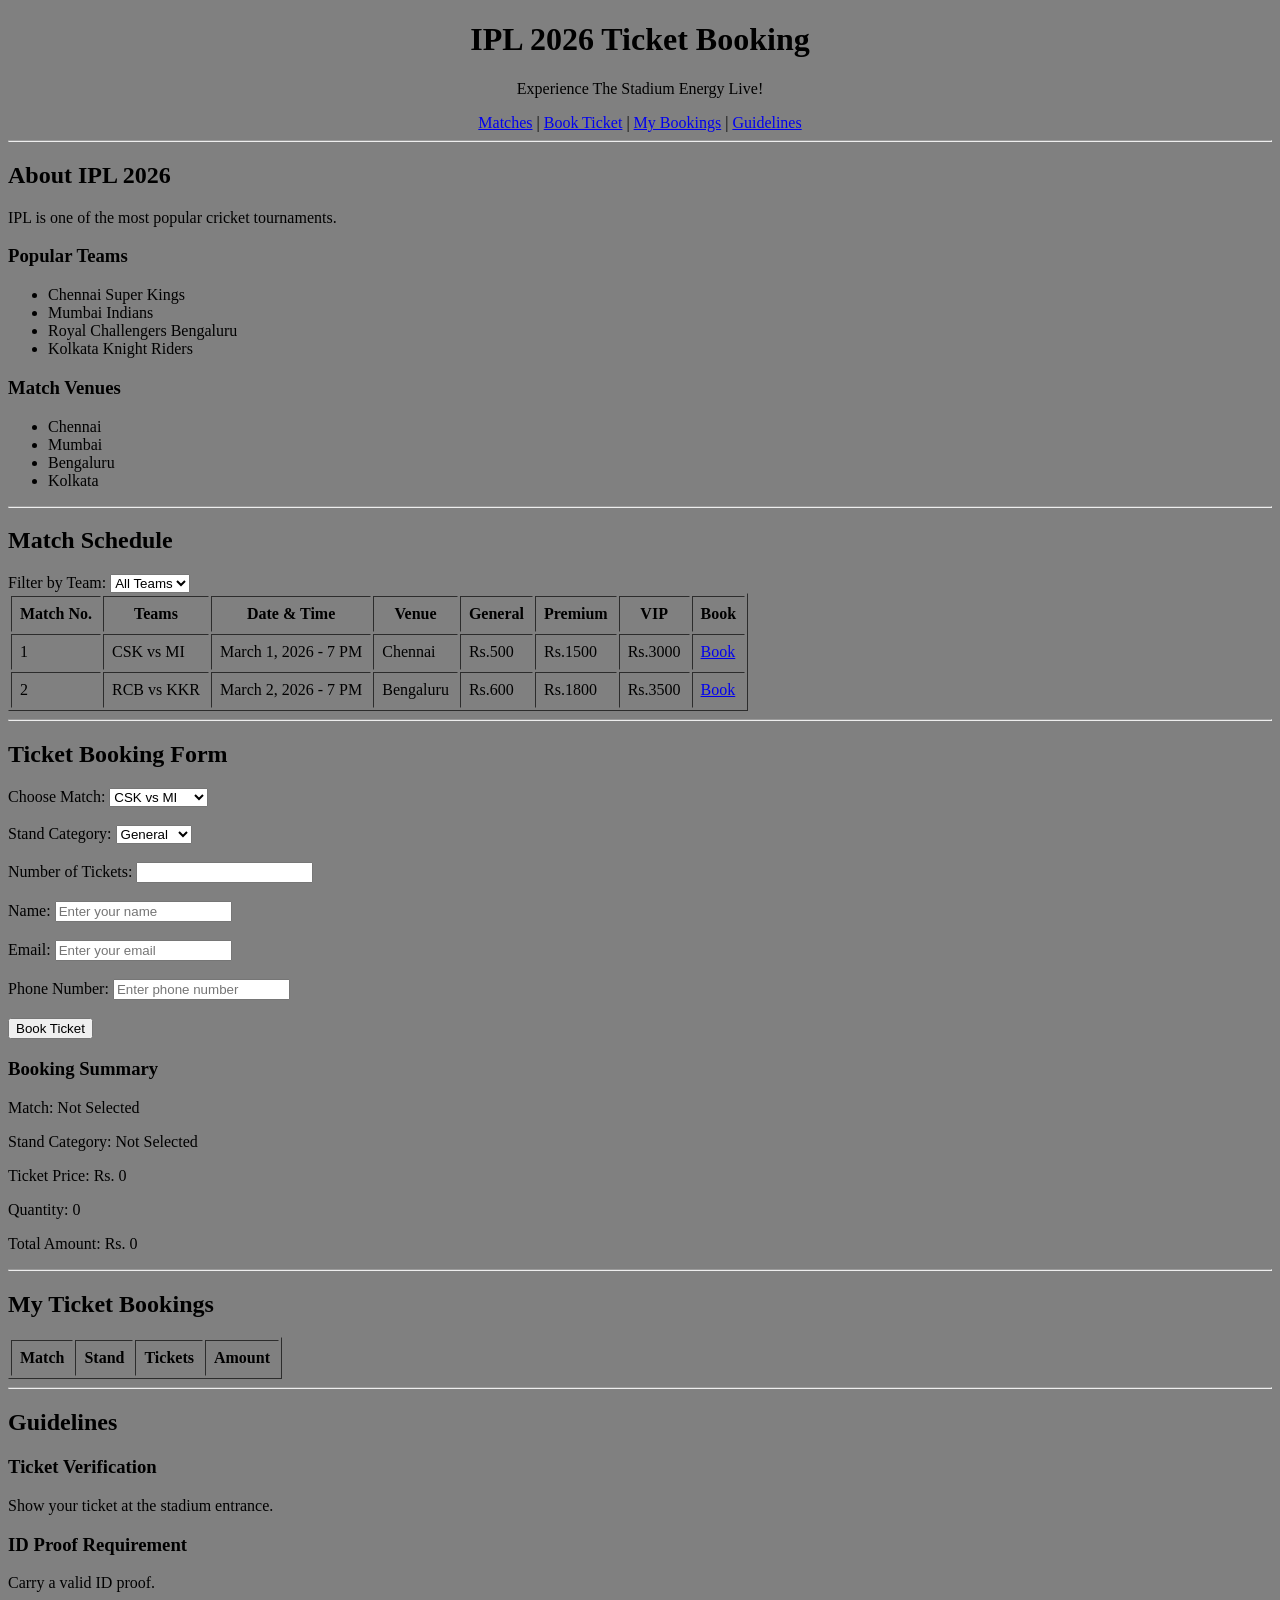
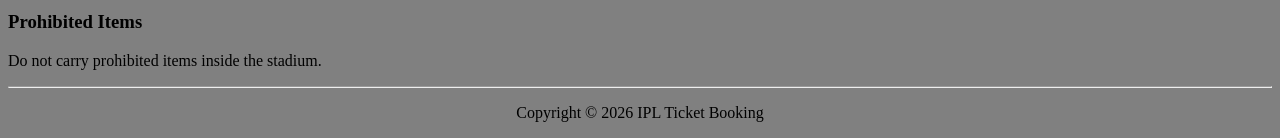
==== index.html @ 5624004c "Added index.html file to the repo" ====
<!DOCTYPE html>
<html>
<head>
    <title>IPL Ticket Booking</title>
</head>

<body bgcolor="grey">

    <center>
        <h1>IPL 2026 Ticket Booking</h1>
        <p>Experience The Stadium Energy Live!</p>

        <a href="#matches">Matches</a> |
        <a href="#booking">Book Ticket</a> |
        <a href="#mybookings">My Bookings</a> |
        <a href="#guidelines">Guidelines</a>
    </center>

    <hr>

    <h2>About IPL 2026</h2>
    <p>IPL is one of the most popular cricket tournaments.</p>

    <h3>Popular Teams</h3>
    <ul>
        <li>Chennai Super Kings</li>
        <li>Mumbai Indians</li>
        <li>Royal Challengers Bengaluru</li>
        <li>Kolkata Knight Riders</li>
    </ul>

    <h3>Match Venues</h3>
    <ul>
        <li>Chennai</li>
        <li>Mumbai</li>
        <li>Bengaluru</li>
        <li>Kolkata</li>
    </ul>

    <hr>

    <h2 id="matches">Match Schedule</h2>

    <label>Filter by Team:</label>
    <select>
        <option>All Teams</option>
        <option>CSK</option>
        <option>MI</option>
        <option>RCB</option>
        <option>KKR</option>
    </select>

    <table border="1" cellpadding="8">
        <tr>
            <th>Match No.</th>
            <th>Teams</th>
            <th>Date & Time</th>
            <th>Venue</th>
            <th>General</th>
            <th>Premium</th>
            <th>VIP</th>
            <th>Book</th>
        </tr>

        <tr>
            <td>1</td>
            <td>CSK vs MI</td>
            <td>March 1, 2026 - 7 PM</td>
            <td>Chennai</td>
            <td>Rs.500</td>
            <td>Rs.1500</td>
            <td>Rs.3000</td>
            <td><a href="#booking">Book</a></td>
        </tr>

        <tr>
            <td>2</td>
            <td>RCB vs KKR</td>
            <td>March 2, 2026 - 7 PM</td>
            <td>Bengaluru</td>
            <td>Rs.600</td>
            <td>Rs.1800</td>
            <td>Rs.3500</td>
            <td><a href="#booking">Book</a></td>
        </tr>
    </table>

    <hr>

    <h2 id="booking">Ticket Booking Form</h2>

    <form>
        <label>Choose Match:</label>
        <select>
            <option>CSK vs MI</option>
            <option>RCB vs KKR</option>
        </select>
        <br><br>

        <label>Stand Category:</label>
        <select>
            <option>General</option>
            <option>Premium</option>
            <option>VIP</option>
        </select>
        <br><br>

        <label>Number of Tickets:</label>
        <input type="number">
        <br><br>

        <label>Name:</label>
        <input type="text" placeholder="Enter your name">
        <br><br>

        <label>Email:</label>
        <input type="email" placeholder="Enter your email">
        <br><br>

        <label>Phone Number:</label>
        <input type="tel" placeholder="Enter phone number">
        <br><br>

        <input type="submit" value="Book Ticket">
    </form>

    <h3>Booking Summary</h3>
    <p>Match: Not Selected</p>
    <p>Stand Category: Not Selected</p>
    <p>Ticket Price: Rs. 0</p>
    <p>Quantity: 0</p>
    <p>Total Amount: Rs. 0</p>

    <hr>

    <h2 id="mybookings">My Ticket Bookings</h2>

    <table border="1" cellpadding="8">
        <tr>
            <th>Match</th>
            <th>Stand</th>
            <th>Tickets</th>
            <th>Amount</th>
        </tr>
    </table>

    <hr>

    <h2 id="guidelines">Guidelines</h2>

    <h3>Ticket Verification</h3>
    <p>Show your ticket at the stadium entrance.</p>

    <h3>ID Proof Requirement</h3>
    <p>Carry a valid ID proof.</p>

    <h3>Prohibited Items</h3>
    <p>Do not carry prohibited items inside the stadium.</p>

    <hr>

    <center>
        <p>Copyright © 2026 IPL Ticket Booking</p>
    </center>

</body>
</html>
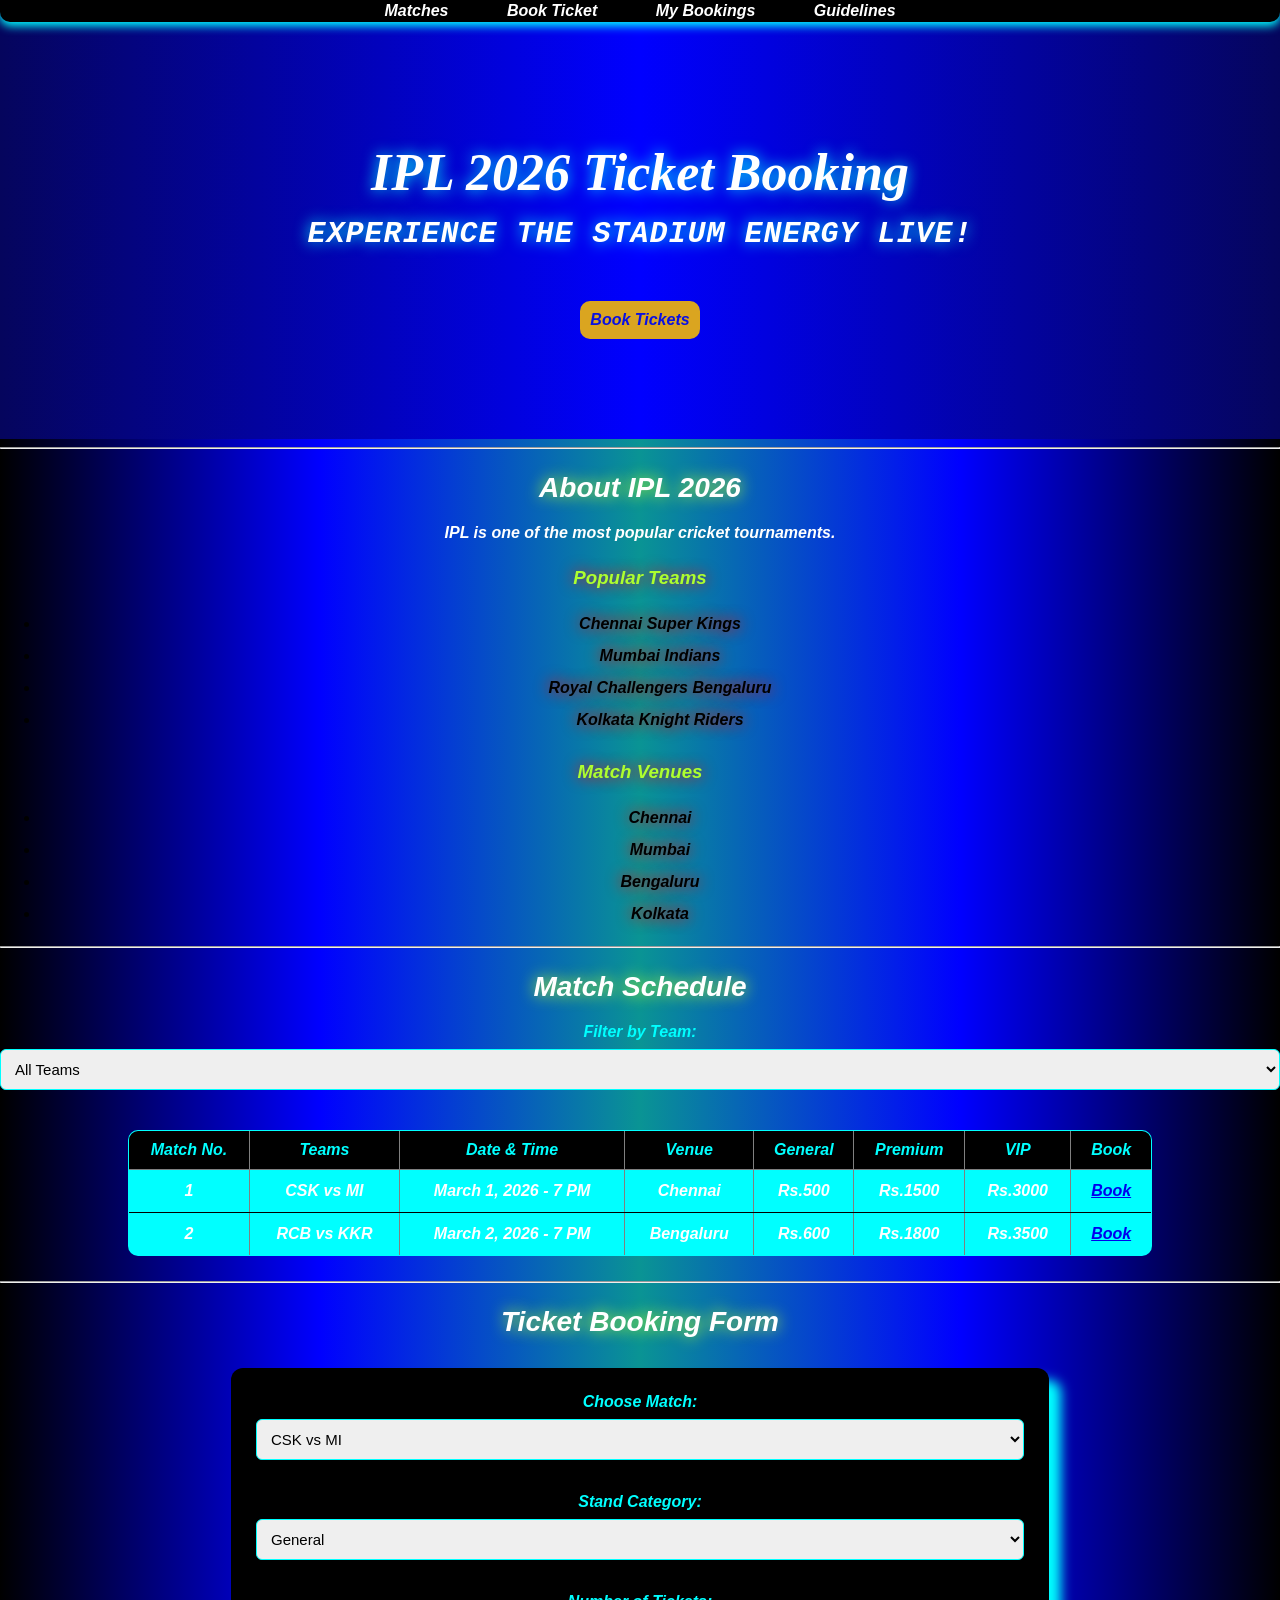
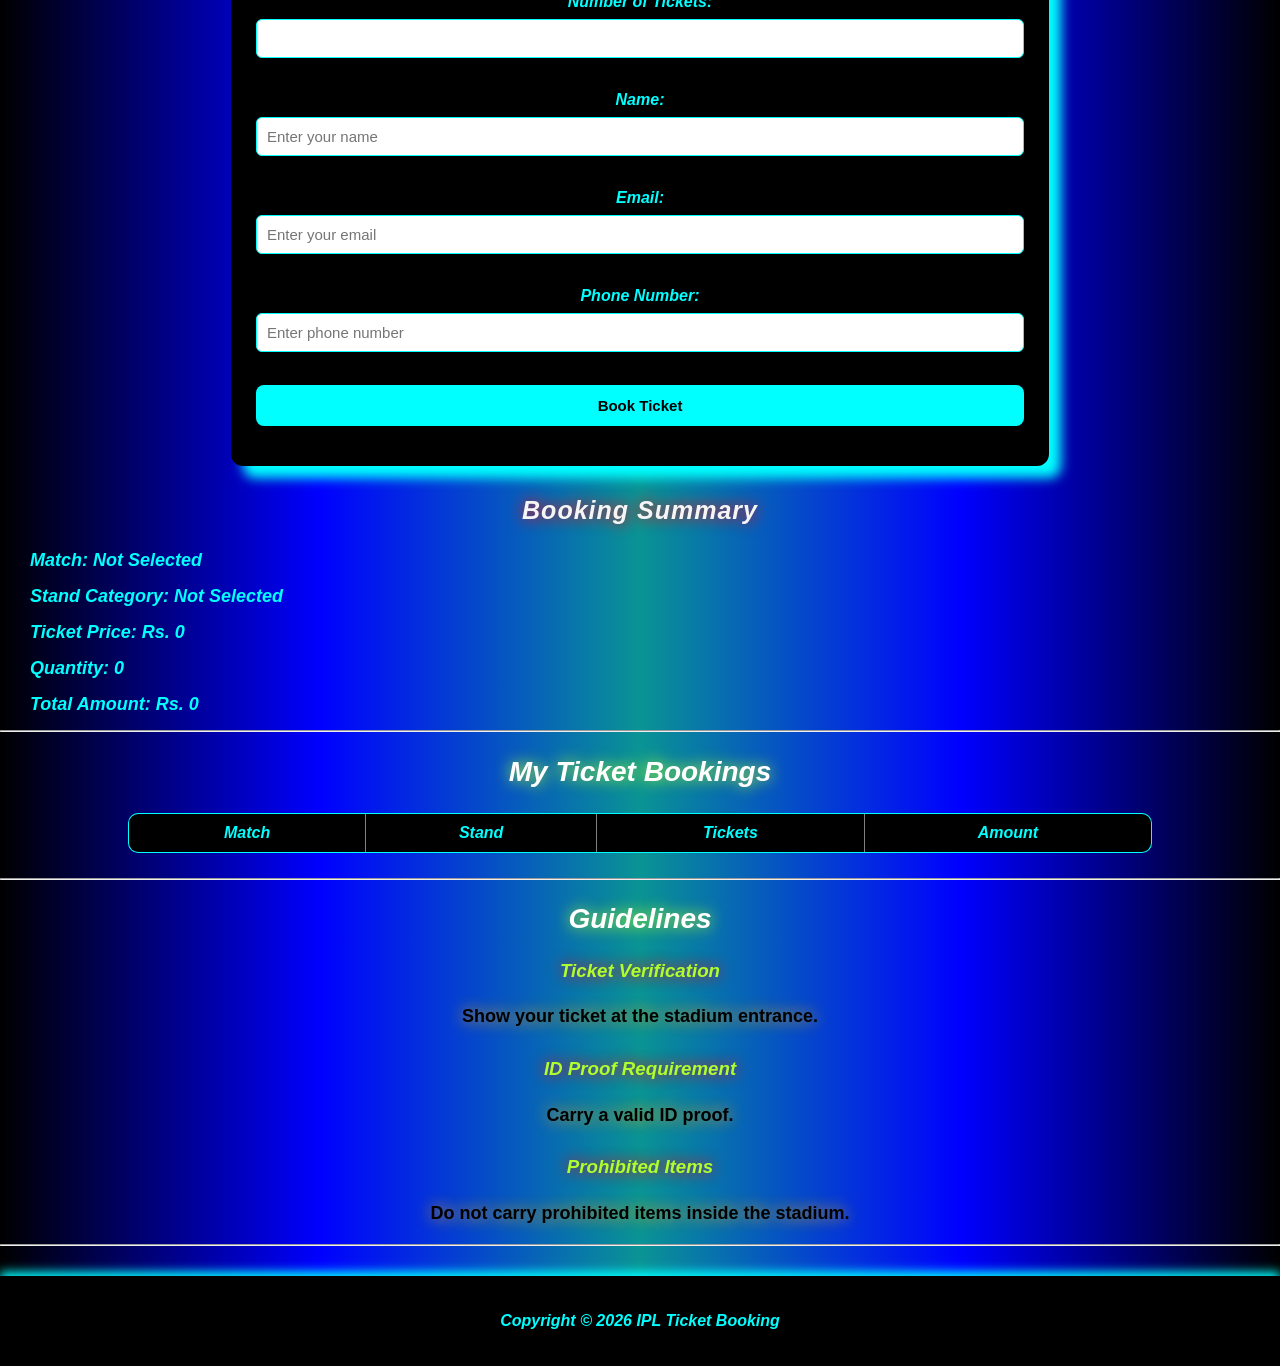
==== commit 2a01574c: "updated index.html and added style.css" ====
--- a/index.html
+++ b/index.html
@@ -2,19 +2,24 @@
 <html>
 <head>
     <title>IPL Ticket Booking</title>
+    <link rel="stylesheet" href="CSS/style.css">
 </head>
 
-<body bgcolor="grey">
+<body>
 
-    <center>
+    <section class = "hero">
         <h1>IPL 2026 Ticket Booking</h1>
         <p>Experience The Stadium Energy Live!</p>
-
-        <a href="#matches">Matches</a> |
-        <a href="#booking">Book Ticket</a> |
-        <a href="#mybookings">My Bookings</a> |
-        <a href="#guidelines">Guidelines</a>
-    </center>
+        <a href="#booking" class="hero-btn">Book Tickets</a>
+    </section>
+    
+    <nav>
+       <a href="#matches" class="nav-link">Matches</a> 
+        <a href="#booking" class="nav-link">Book Ticket</a> 
+        <a href="#mybookings" class="nav-link">My Bookings</a> 
+        <a href="#guidelines" class="nav-link">Guidelines</a>
+        
+    </nav>
 
     <hr>
 
@@ -124,12 +129,12 @@
         <input type="submit" value="Book Ticket">
     </form>
 
-    <h3>Booking Summary</h3>
-    <p>Match: Not Selected</p>
-    <p>Stand Category: Not Selected</p>
-    <p>Ticket Price: Rs. 0</p>
-    <p>Quantity: 0</p>
-    <p>Total Amount: Rs. 0</p>
+    <h3 class = "summary-title  ">Booking Summary</h3>
+    <p class = "summary-item">Match: Not Selected</p>
+    <p class = "summary-item">Stand Category: Not Selected</p>
+    <p class = "summary-item">Ticket Price: Rs. 0</p>
+    <p class = "summary-item">Quantity: 0</p>
+    <p class = "summary-item">Total Amount: Rs. 0</p>
 
     <hr>
 
@@ -149,19 +154,19 @@
     <h2 id="guidelines">Guidelines</h2>
 
     <h3>Ticket Verification</h3>
-    <p>Show your ticket at the stadium entrance.</p>
+    <p class="guideline-text">Show your ticket at the stadium entrance.</p>
 
     <h3>ID Proof Requirement</h3>
-    <p>Carry a valid ID proof.</p>
+    <p class="guideline-text">Carry a valid ID proof.</p>
 
     <h3>Prohibited Items</h3>
-    <p>Do not carry prohibited items inside the stadium.</p>
+    <p class="guideline-text">Do not carry prohibited items inside the stadium.</p>
 
     <hr>
 
-    <center>
+    <footer>
         <p>Copyright © 2026 IPL Ticket Booking</p>
-    </center>
+    </footer>
 
 </body>
 </html>
--- a/CSS/style.css
+++ b/CSS/style.css
@@ -0,0 +1,269 @@
+:root {
+    --primary-color: #f4da15;
+    --accent-color: #D4AF37;
+    --background-color: #0B1D3A;
+    --text-color: #0a11e2;
+}
+body{
+    background:linear-gradient(to right,black,blue,rgb(10, 148, 148),blue,black);
+    color:white;
+    font-family: georgia, sans-serif;
+    margin: 0;
+    font-style: oblique;
+    text-align: center;
+    font-weight: bolder
+}
+nav{
+    position: fixed;
+    top : 0;
+    left:0;
+    right:0;
+    background-color:black;
+    padding: 2px;
+    text-align: center;
+    border-radius: 0 0 10px 10px;
+    box-shadow: 0 4px 10px aqua;
+
+}
+nav a{
+    color:black;
+    text-decoration: none;
+    margin: 0 15px;
+    font-weight: bold;
+}
+
+
+nav a:hover {
+    color: aqua;
+    transform: scale(1.1);
+    transition: 0.3s;
+}
+
+.hero{
+    background: linear-gradient(to right, rgb(5, 5, 93), blue, rgb(5, 5, 93));
+    color: white;
+    text-align: center;
+    padding: 100px 20px;
+}
+
+.hero h1{
+    font-size: 52px;
+    margin-bottom: 15px;
+    font-family:'Times New Roman', Times, serif;
+    font-style: oblique;
+    
+
+    
+}
+
+.hero p{
+    font-size: 30px;
+    font-family:'Courier New', Courier, monospace;
+    font-weight: bold;
+    margin-top: 10px;
+    letter-spacing: 1px;
+    text-transform: uppercase;
+    font-style:oblique;
+    
+}
+
+.hero-btn{
+    display: inline-block;
+    background-color:goldenrod;
+    color:#0a11e2;
+    padding: 10px 10px;
+    font-weight: bold;
+    border-radius: 10px;
+    margin-top: 20px;
+    text-decoration: none;
+}
+
+.hero-btn:hover {
+    background-color: black;
+    color: aqua;
+    transform:scale(1.5);
+   
+    
+}
+
+.nav-link{
+    
+    color:white;
+    text-decoration: none;
+    font-weight: bold;
+    margin: 0 15px;
+    padding: 8px 12px;
+
+}
+table {
+    width: 80%;
+    margin: 25px auto;
+    border-collapse: collapse;
+    background-color: aqua;
+    border-radius: 10px;
+    overflow: hidden;
+    
+}
+th{
+    background-color:black;
+    color:aqua;
+    padding: 10px;
+    text-align: center;
+}
+td{
+    padding: 12px;
+    text-align: center;
+    border-bottom: 1px solid black;
+}
+tr:hover{
+    background-color: goldenrod;
+    transition: 0.5s;
+}
+form {
+    width: 60%;
+    margin: 30px auto;
+    padding: 25px;
+    background-color: black;
+    border-radius: 12px;
+    box-shadow:  12px 12px 12px aqua;
+}
+label {
+    display: block;
+    margin-bottom: 8px;
+    font-weight: bold;
+    color: aqua;
+}
+input, select {
+    width: 100%;
+    padding: 10px;
+    margin-bottom: 15px;
+    border: 1px solid aqua;
+    border-radius: 6px;
+    box-sizing:border-box;
+    font-size: 15px;
+}
+
+input:focus, select:focus {
+    outline: none;
+    border: 2px solid blue;
+    box-shadow: 0 0 20px aqua;
+}
+input[type="submit"] {
+    background-color: aqua;
+    color: black;
+    padding: 12px 25px;
+    border: none;
+    border-radius: 8px;
+    font-weight: bold;
+    cursor: pointer;
+}
+input[type="submit"]:hover {
+    background-color: rgb(4, 4, 113);
+    color: aqua;
+    transform: scale(1.05);
+}
+
+h2 {
+    color: white;
+    text-align: center;
+    font-size: 28px;
+    margin-bottom: 20px;
+    font-style: oblique;
+    text-shadow: 0 0 15px greenyellow;
+}
+footer {
+    background-color: var(--primary-color);
+    color: white;
+    text-align: center;
+    padding: 20px;
+    margin-top: 30px;
+}
+/*heading 3*/
+h3 {
+    color:greenyellow;
+    text-align: center;
+    margin-top: 25px;
+    font-style: oblique;
+    font-weight: bolder;
+    text-shadow: 0 0 15px red;
+
+}
+
+ul {
+    padding-left: 40px;
+    line-height: 2;
+}
+
+/*ordered list*/ 
+li {
+    color: black;
+    font-size: 16px;
+    text-shadow: 0 0 15px red;
+} 
+
+/* Booking Summary Heading */
+.summary-title {
+    color: #F5F5F5;
+    text-align: center;
+    font-size: 25px;
+    margin-top: 30px;
+    letter-spacing: 1px;
+}
+
+/* Booking Summary Details */
+.summary-item {
+    color: aqua;
+    font-size: 18px;
+    margin: 15px 30px;
+    text-align: left;
+}
+
+.guideline-text {
+    color: black;
+    font-size: 18px;
+    text-align: center;
+    line-height: 1.8;
+    margin: 15px 20px;
+    font-weight: bold;
+    font-style: initial;
+    text-shadow: 0 0 15px goldenrod
+}
+.hero h1 {
+    text-shadow: 0 0 15px aqua;
+}
+.hero p{
+    text-shadow: 0 0 15px aqua;  
+}
+footer {
+    background-color: black;
+    color: aqua;
+    text-align: center;
+    padding: 20px;
+    margin-top: 30px;
+    box-shadow: 0 -4px 10px aqua;
+}
+@media (max-width: 768px) {
+
+    table {
+        width: 100%;
+        font-size: 12px;
+    }
+
+    form {
+        width: 85%;
+        padding: 15px;
+    }
+
+    .hero h1 {
+        font-size: 32px;
+    }
+
+    .hero p {
+        font-size: 18px;
+    }
+
+    nav a {
+        margin: 0 5px;
+        font-size: 13px;
+    }
+}
